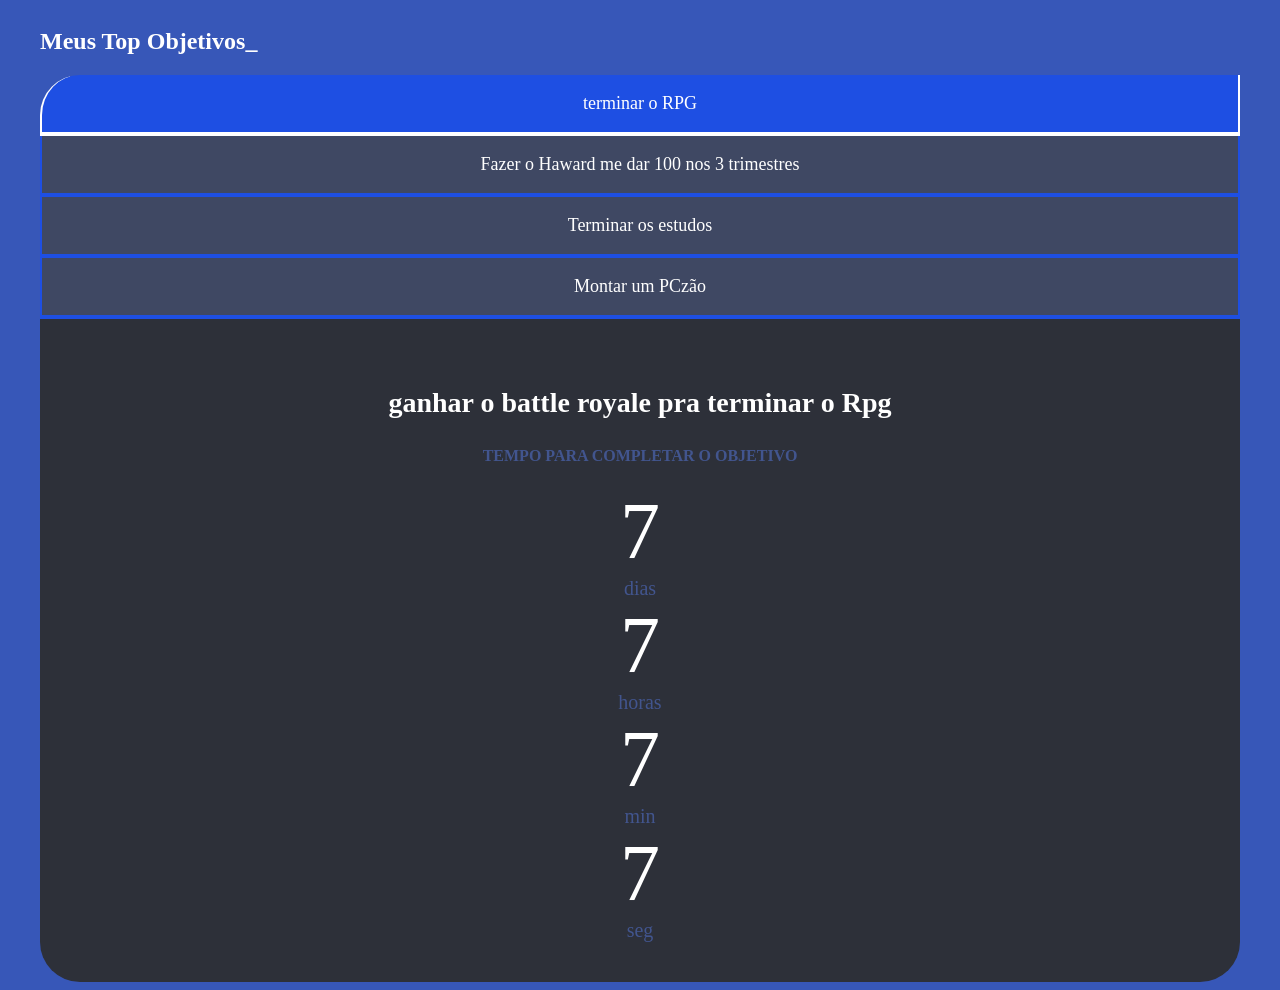
==== index.html @ ee6e1057 "bobo alegre" ====
<!DOCTYPE html>
<html lang="pt-br">
<head>
    <meta charset="UTF-8">
    <meta name="viewport" content="width=device-width, initial-scale=1.0">
    <title>Minhas Metas 2026</title>
    <link rel="stylesheet" href="style.css"
</head>



<body>
    
<section class="conteudo-principal">
    <h2 class="Titulo-principal">Meus Top Objetivos<span>_</span></h2>
    <div class="conteudo">
        <div class="botoes">
            <button class="botao ativo">terminar o RPG</button>
            <button class="botao">Fazer o Haward me dar 100 nos 3 trimestres</button>
            <button class="botao">Terminar os estudos</button>
            <button class="botao">Montar um PCzão</button>
        </div>
        <div class="abas-textos">
            <div class="aba-conteudo-ativo">
            <h3 class="aba-conteudo-titulo-principal">ganhar o battle royale pra terminar o Rpg</h3>
            <h4 class="aba-conteudo-titulo-secundario">tempo para completar o objetivo</h4>
            <div class="contador">
                <div class="contador-digito">
                    <p class="contador-digito-numero" id="dias0">7</p>
                    <p class="contador-digito-texto">dias</p>
                </div>
                <div class="contador-digito">
                    <p class="contador-digito-numero" id="horas0">7</p>
                    <p class="contador-digito-texto">horas</p>
                </div>
                <div class="contador-digito">
                    <p class="contador-digito-numero" id="min0">7</p>
                    <p class="contador-digito-texto">min</p>
                </div>
                <div class="contador-digito">
                    <p class="contador-digito-numero" id="seg0">7</p>
                    <p class="contador-digito-texto">seg</p>
                </div>
            </div>
        </div>
        
        <div class="aba-conteudo">
            <h3 class="aba-conteudo-titulo-principal">tentar fazer o Haward me dar 100</h3>
            <h4 class="aba-conteudo-titulo-secundario">fazer o Haward me dar 100</h4>
            <div class="contador">
                <div class="contador-digito">
                    <p class="contador-digito-numero" id="dias1">7</p>
                    <p class="contador-digito-texto">dias</p>
                </div>
                <div class="contador-digito">
                    <p class="contador-digito-numero" id="horas1">7</p>
                    <p class="contador-digito-texto">horas</p>
                </div>
                <div class="contador-digito">
                    <p class="contador-digito-numero" id="min1">7</p>
                    <p class="contador-digito-texto">min</p>
                </div>
                <div class="contador-digito">
                    <p class="contador-digito-numero" id="seg1">7</p>
                    <p class="contador-digito-texto">seg</p>
                </div>
            </div>
        </div>

        <div class="aba-conteudo">
            <h3 class="aba-conteudo-titulo-principal">Terminar os estudos esse ano</h3>
            <h4 class="aba-conteudo-titulo-secundario">Terminar os estudos</h4>
            <div class="contador">
                <div class="contador-digito">
                    <p class="contador-digito-numero" id="dias2">7</p>
                    <p class="contador-digito-texto">dias</p>
                </div>
                <div class="contador-digito">
                    <p class="contador-digito-numero" id="horas2">7</p>
                    <p class="contador-digito-texto">horas</p>
                </div>
                <div class="contador-digito">
                    <p class="contador-digito-numero" id="min2">7</p>
                    <p class="contador-digito-texto">min</p>
                </div>
                <div class="contador-digito">
                    <p class="contador-digito-numero" id="seg2">7</p>
                    <p class="contador-digito-texto">seg</p>
                </div>
            </div>
        </div>

        <div class="aba-conteudo">
            <h3 class="aba-conteudo-titulo-principal">Montar um PCzão</h3>
            <h4 class="aba-conteudo-titulo-secundario">Montar um Optimus Prime</h4>
            <div class="contador">
                <div class="contador-digito">
                    <p class="contador-digito-numero" id="dias3">7</p>
                    <p class="contador-digito-texto">dias</p>
                </div>
                <div class="contador-digito">
                    <p class="contador-digito-numero" id="horas3">7</p>
                    <p class="contador-digito-texto">horas</p>
                </div>
                <div class="contador-digito">
                    <p class="contador-digito-numero" id="min3">7</p>
                    <p class="contador-digito-texto">min</p>
                </div>
                <div class="contador-digito">
                    <p class="contador-digito-numero" id="seg3">7</p>
                    <p class="contador-digito-texto">seg</p>
            </div>
        </div>

        </div>
    </div>
</section>

<script src="main.js"></script>
</body>
</html>
---- style.css ----
@import url('https://fonts.googleapis.com/css2?family=Chakra+Petch:wght@400;700&display=swap&#39');

:root {
    --cor-de-fundo: #3757B8;
    --grifar: #42558E;
    --branco: #ffffff;
    --botao-ativo: #1E4FE3;
    --botao-inativo: #3F4863;
    --texto-fundo: #2D3039;
}

body {
    background-color: var(--cor-de-fundo);
    color: var(--branco);
    font-family:'Times New Roman', Times, serif;
}

.conteudo-principal {
    display: flex;
    flex-direction: column;
    justify-content: center;
    max-width: 1200px;
    width: 100%;
    margin: 0 auto;
}

.titulo-principal{
    text-align: left;
    width: 100%;
    font-size: 32px;
}

.botao{
    font-family: 'Times New Roman', Times, serif;
    background-color: var(--botao-inativo);
    color: var(--branco);
    display: flex;
    justify-content: center;
    padding: 1em;
    font-size: 18px;
    align-items: center;
    width: 100%;
    border-bottom: 4px solid var(--botao-ativo);
    border-left: 2px solid var(--botao-ativo);
    border-right: 2px solid var(--botao-ativo);
    border-top: none;
}

.botao:first-child{
    border-radius: 40px 40px 0 0;
}

.botoes{
    display: block;
}

.botao.ativo{
    background-color: var(--botao-ativo);
    border-color: 4px solid var(--grifar);
}

.abas-textos{
    background-color: var(--texto-fundo);
    padding: 40px;
    border-radius: 0 0 40px 40px;
}

.aba-conteudo.ativo{
    display: block;
}

.aba-conteudo{
    display: none;
}

.aba-conteudo-titulo-principal{
    font-size: 28px;
    text-align: center;
}

.aba-conteudo-titulo-secundario{
    text-align: center;
    color: var(--grifar);
    text-transform: uppercase;
}

.contador-digito{
    padding: 0 16px;
    text-align: center;
    min-width: 100px;
}

.contador-digito-numero{
    font-size: 80px;
    margin: 0;
}

.contador-digito-texto{
    color: var(--grifar);
    font-size: 20px;
    margin: 0;
}

@media screen and (min-width: 768px) {
    .botao{
        display: flex;
    }
    .botao:first-child{
        border-radius: 40px 0 0;
    }
    .border:last-child{
    border-radius: 0 40px 0 0;
    }
    
}
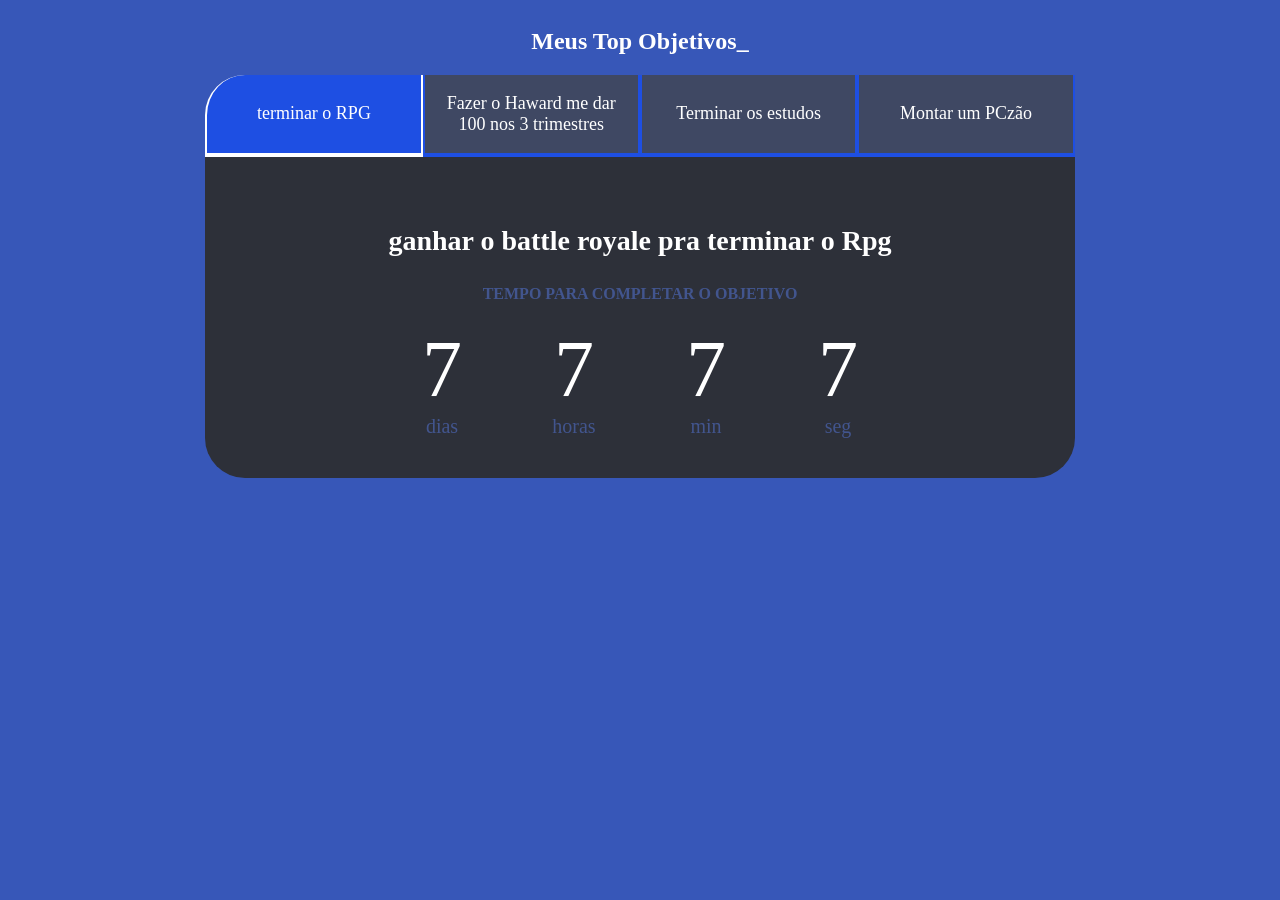
==== commit cb4fb59e: "bob alegre" ====
--- a/index.html
+++ b/index.html
@@ -4,7 +4,7 @@
     <meta charset="UTF-8">
     <meta name="viewport" content="width=device-width, initial-scale=1.0">
     <title>Minhas Metas 2026</title>
-    <link rel="stylesheet" href="style.css"
+    <link rel="stylesheet" href="style.css">
 </head>
 
 
--- a/style.css
+++ b/style.css
@@ -19,6 +19,7 @@
     display: flex;
     flex-direction: column;
     justify-content: center;
+    align-items: center;
     max-width: 1200px;
     width: 100%;
     margin: 0 auto;
@@ -51,7 +52,7 @@
 }
 
 .botoes{
-    display: block;
+    display: flex;
 }
 
 .botao.ativo{
@@ -83,6 +84,11 @@
     color: var(--grifar);
     text-transform: uppercase;
 }
+.contador{
+    display: flex;
+    justify-content: center;
+    flex-wrap: wrap;
+}
 
 .contador-digito{
     padding: 0 16px;
@@ -106,7 +112,7 @@
         display: flex;
     }
     .botao:first-child{
-        border-radius: 40px 0 0;
+        border-radius: 40px 0 0 0;
     }
     .border:last-child{
     border-radius: 0 40px 0 0;
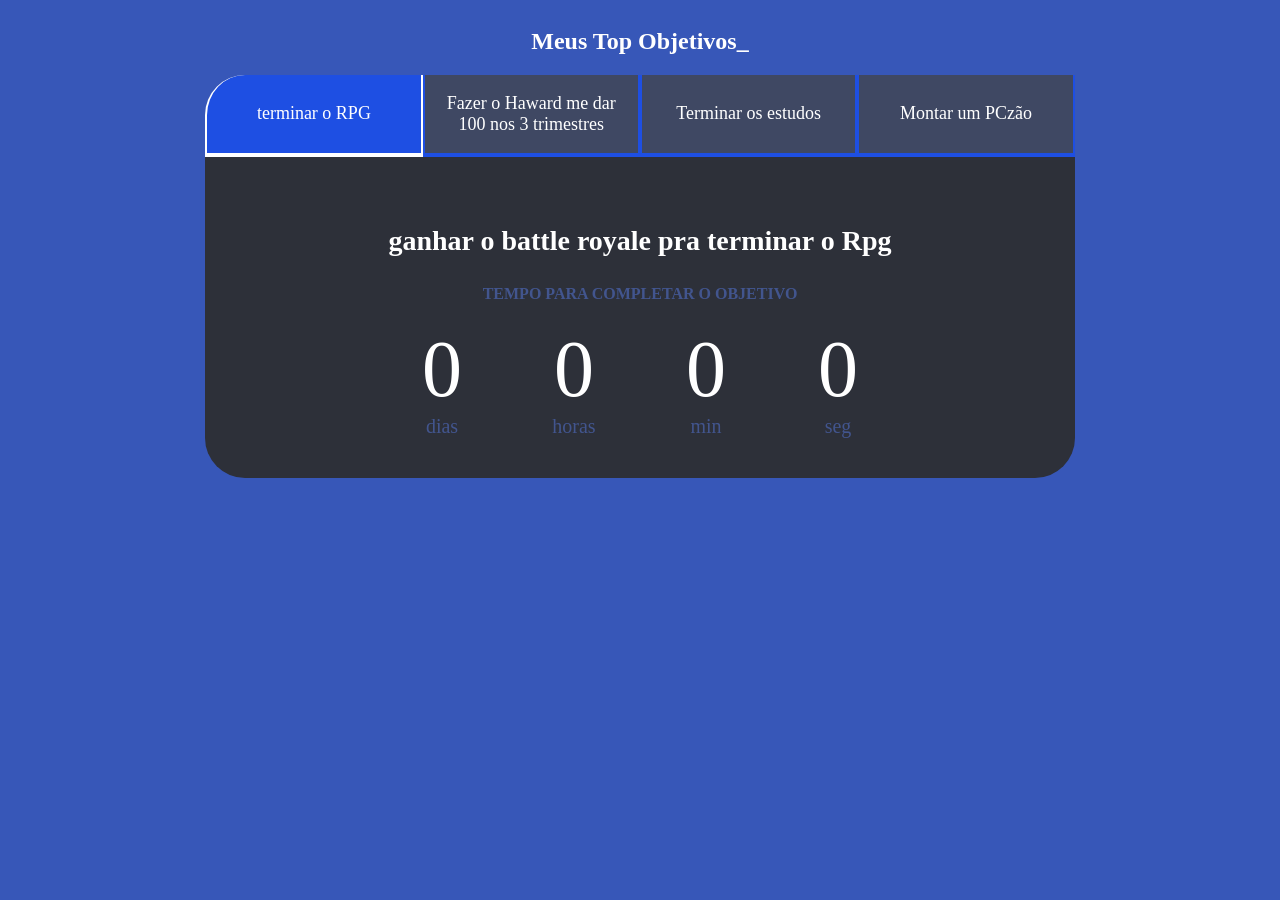
==== commit def655b9: "bobo alegre" ====
--- a/index.html
+++ b/index.html
@@ -109,7 +109,7 @@
                 <div class="contador-digito">
                     <p class="contador-digito-numero" id="seg3">7</p>
                     <p class="contador-digito-texto">seg</p>
-            </div>
+                </div>
         </div>
 
         </div>
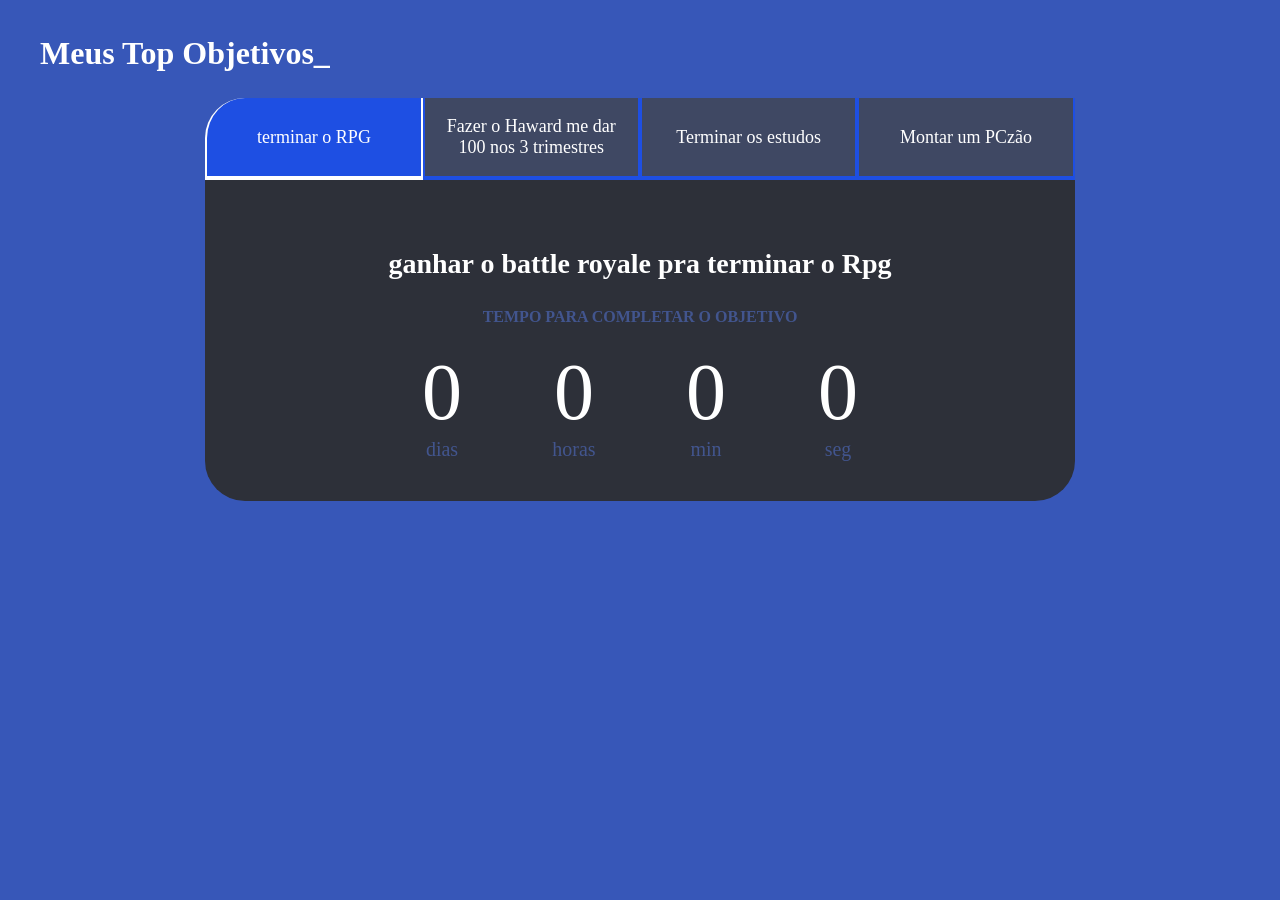
==== commit 859750cb: "bobo alegre" ====
--- a/index.html
+++ b/index.html
@@ -12,7 +12,7 @@
 <body>
     
 <section class="conteudo-principal">
-    <h2 class="Titulo-principal">Meus Top Objetivos<span>_</span></h2>
+    <h2 class="titulo-principal">Meus Top Objetivos<span>_</span></h2>
     <div class="conteudo">
         <div class="botoes">
             <button class="botao ativo">terminar o RPG</button>
@@ -111,6 +111,7 @@
                     <p class="contador-digito-texto">seg</p>
                 </div>
         </div>
+        </div>
 
         </div>
     </div>
@@ -118,4 +119,5 @@
 
 <script src="main.js"></script>
 </body>
+
 </html>
